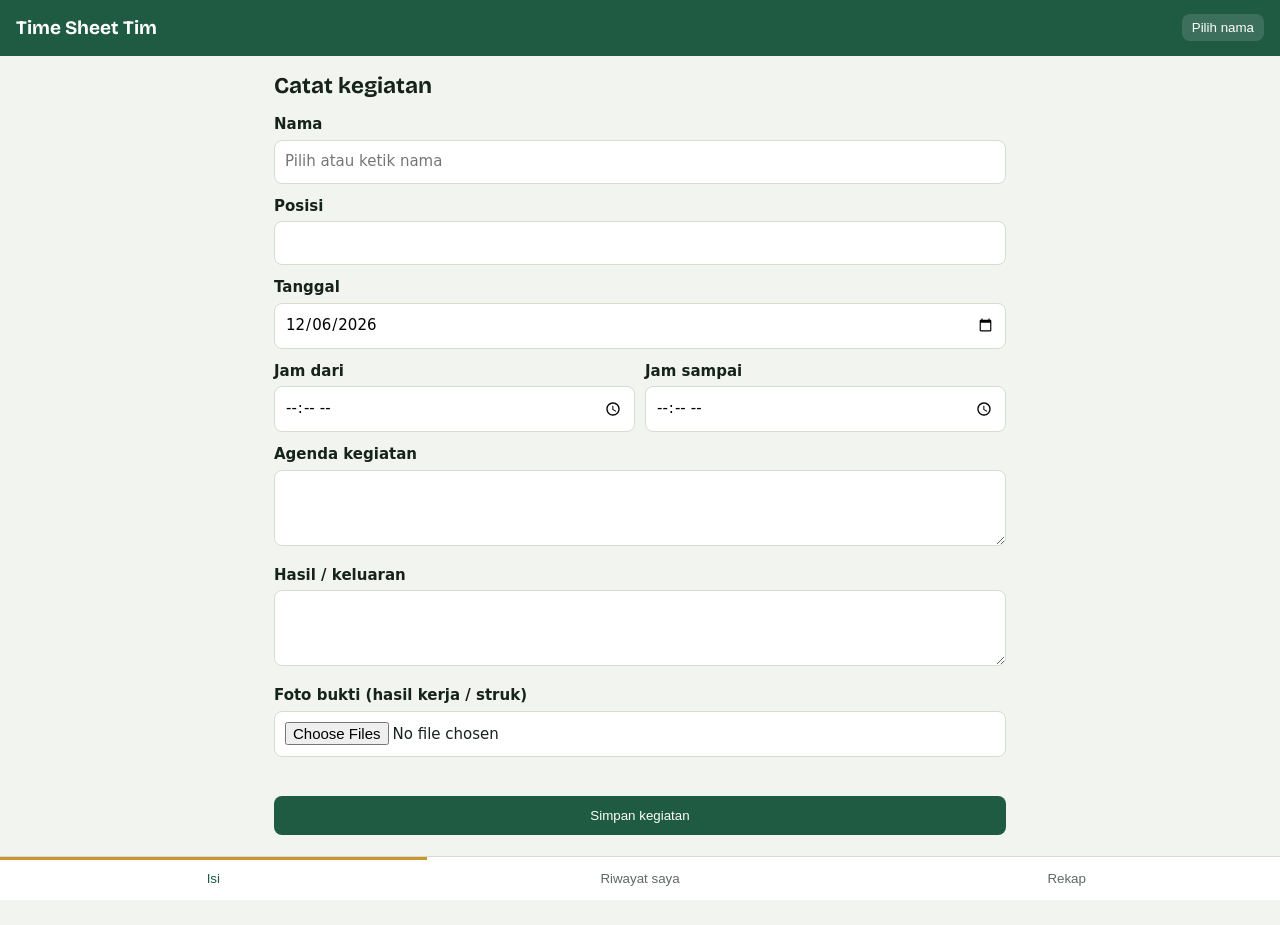
==== index.html @ 597bfecd "Add files via upload" ====
<!doctype html><html lang="id"><head><meta charset="utf-8"><meta name="viewport" content="width=device-width,initial-scale=1,viewport-fit=cover">
<title>Time Sheet Tim</title><meta name="theme-color" content="#1f5a43"><link rel="manifest" href="manifest.webmanifest"><link rel="icon" href="icons/icon-192.png">
<link href="https://fonts.googleapis.com/css2?family=Bricolage+Grotesque:wght@600;700&display=swap" rel="stylesheet">
<style>
:root{--bg:#f2f5ef;--ink:#16231c;--g:#1f5a43;--gold:#c9972e;--line:#d6ddd0;--mut:#5d6b62;--w:#fff}
*{box-sizing:border-box}body{margin:0;background:var(--bg);color:var(--ink);font:15px/1.45 system-ui,sans-serif;padding-bottom:76px}
h1,h2{font-family:'Bricolage Grotesque',system-ui,sans-serif;margin:0}
header{background:var(--g);color:#fff;padding:14px 16px;display:flex;justify-content:space-between;align-items:center;position:sticky;top:0;z-index:5}
header h1{font-size:19px}header button{background:#ffffff22;color:#fff;border:0;border-radius:8px;padding:6px 10px}
main{max-width:760px;margin:auto;padding:14px}section{display:none}section.on{display:block}
label{display:block;font-weight:600;margin:12px 0 4px}input,textarea,select{width:100%;font:inherit;padding:10px;border:1px solid var(--line);border-radius:8px;background:var(--w)}
textarea{min-height:76px}.row{display:flex;gap:10px}.row>*{flex:1}
button.p{background:var(--g);color:#fff;border:0;border-radius:8px;padding:12px;font:600 15px inherit;width:100%;margin-top:16px}button.p:disabled{opacity:.5}
button.s{background:none;border:1px solid var(--line);border-radius:8px;padding:5px 10px;font:inherit;cursor:pointer}
.card{background:var(--w);border-left:4px solid var(--gold);border-radius:8px;padding:11px 12px;margin:10px 0}
.card b{font-family:'Bricolage Grotesque',system-ui}.mut{color:var(--mut);font-size:13px}.err{color:#b3261e}
.th{display:flex;gap:6px;flex-wrap:wrap;margin-top:8px}.th img{width:64px;height:64px;object-fit:cover;border-radius:6px;border:1px solid var(--line)}
.x{position:relative}.x i{position:absolute;top:-6px;right:-6px;background:#b3261e;color:#fff;border-radius:50%;width:20px;height:20px;text-align:center;font-style:normal;line-height:20px}
.wk{display:flex;align-items:center;justify-content:space-between;gap:8px;margin-bottom:6px}.wk b{text-align:center}
.chips{display:flex;gap:8px;flex-wrap:wrap;margin:8px 0}.chips span{background:var(--w);border:1px solid var(--line);border-radius:20px;padding:4px 12px}
table{width:100%;border-collapse:collapse;background:var(--w);font-size:13px}td,th{border:1px solid var(--line);padding:6px;text-align:left;vertical-align:top}th{background:#e3ecd9}.sc{overflow-x:auto}
nav{position:fixed;bottom:0;left:0;right:0;background:var(--w);border-top:1px solid var(--line);display:flex;padding-bottom:env(safe-area-inset-bottom)}
nav button{flex:1;border:0;background:none;padding:14px 4px;font:600 14px inherit;color:var(--mut)}nav button.on{color:var(--g);box-shadow:inset 0 3px var(--gold)}
#toast{position:fixed;left:50%;bottom:90px;transform:translateX(-50%);background:var(--ink);color:#fff;padding:10px 16px;border-radius:8px;display:none;z-index:9}
#pr{display:none}
@media print{body>*:not(#pr){display:none!important}#pr{display:block;padding:0;font:12px Arial}#pr table{font-size:11px}#pr td,#pr th{border:1.5px solid #000;padding:5px;height:22px}#pr th{background:#e3ecd9}@page{size:A4;margin:14mm}}
</style></head><body>
<header><h1>Time Sheet Tim</h1><button id="who"></button></header>
<main>
<section id="isi" class="on"><h2 id="ft">Catat kegiatan</h2>
<label>Nama</label><input id="nama" list="kl" autocomplete="off" placeholder="Pilih atau ketik nama"><datalist id="kl"></datalist>
<label>Posisi</label><input id="posisi">
<label>Tanggal</label><input id="tgl" type="date">
<div class="row"><div><label>Jam dari</label><input id="dari" type="time"></div><div><label>Jam sampai</label><input id="sampai" type="time"></div></div>
<label>Agenda kegiatan</label><textarea id="agenda"></textarea>
<label>Hasil / keluaran</label><textarea id="hasil"></textarea>
<label>Foto bukti (hasil kerja / struk)</label><input id="foto" type="file" accept="image/*" multiple><div class="th" id="pv"></div>
<p class="err" id="er"></p><button class="p" id="simpan">Simpan kegiatan</button><button class="s" id="batal" style="display:none;margin-top:8px;width:100%">Batal ubah</button></section>
<section id="riw"><div class="wk"><button class="s" data-w="-1">‹</button><b id="rwk"></b><button class="s" data-w="1">›</button></div><div class="chips" id="rtot"></div><div id="rl"></div></section>
<section id="rek"><div class="wk"><button class="s" data-w="-1">‹</button><b id="kwk"></b><button class="s" data-w="1">›</button></div>
<select id="fn"><option value="">Semua karyawan</option></select><div class="chips" id="ktot"></div><div class="sc"><table id="kt"></table></div></section>
</main>
<nav><button data-v="isi" class="on">Isi</button><button data-v="riw">Riwayat saya</button><button data-v="rek">Rekap</button></nav>
<div id="toast"></div><div id="pr"></div>
<script src="config.js"></script>
<script>
const $=s=>document.querySelector(s),$$=s=>[...document.querySelectorAll(s)];
const esc=s=>String(s??'').replace(/[&<>"]/g,c=>({'&':'&amp;','<':'&lt;','>':'&gt;','"':'&quot;'}[c]));
async function call(a,p={},post){const r=await(post?fetch(API_URL,{method:'POST',headers:{'Content-Type':'text/plain'},body:JSON.stringify({action:a,payload:p})}):fetch(API_URL+'?'+new URLSearchParams({action:a,...p}))).then(r=>r.json());if(!r.ok)throw new Error(r.error);return r.data}
function toast(t){const e=$('#toast');e.textContent=t;e.style.display='block';setTimeout(()=>e.style.display='none',2500)}
const today=()=>new Date().toLocaleDateString('sv');
function isoWk(s){const d=new Date(s+'T00:00:00Z');d.setUTCDate(d.getUTCDate()-((d.getUTCDay()+6)%7)+3);const y=d.getUTCFullYear(),j=new Date(Date.UTC(y,0,4));return{y,w:1+Math.round(((d-j)/864e5-3+((j.getUTCDay()+6)%7))/7)}}
function mon(y,w){const j=new Date(Date.UTC(y,0,4));j.setUTCDate(j.getUTCDate()-(j.getUTCDay()||7)+1+(w-1)*7);return j}
const iso=d=>d.toISOString().slice(0,10),shortD=s=>new Date(s+'T00:00:00Z').toLocaleDateString('id-ID',{day:'numeric',month:'short',timeZone:'UTC'});
const wkLabel=W=>{const m=mon(W.y,W.w),e=new Date(m.getTime()+6*864e5);return `Minggu ${W.w}, ${W.y} · ${shortD(iso(m))} – ${shortD(iso(e))}`};
const shift=(W,n)=>isoWk(iso(new Date(mon(W.y,W.w).getTime()+n*7*864e5)));
let user=JSON.parse(localStorage.getItem('ts_user')||'null'),kar=[],edit=null,fotos=[],hapusF=[],RW=isoWk(today()),KW=RW,rows=[];
const thumbs=ids=>ids.map(i=>`<a href="https://drive.google.com/file/d/${i}/view" target="_blank"><img src="https://drive.google.com/thumbnail?id=${i}&sz=w200" loading="lazy"></a>`).join('');
const idsOf=r=>String(r.bukti_id||'').split(',').filter(Boolean);
function setUser(){$('#who').textContent=user?user.nama+' ▾':'Pilih nama'}
$('#who').onclick=()=>{$('#nama').focus();show('isi');toast('Ubah nama di kolom Nama lalu simpan')};
function show(v){$$('section').forEach(s=>s.classList.toggle('on',s.id===v));$$('nav button').forEach(b=>b.classList.toggle('on',b.dataset.v===v));if(v==='riw')loadRiw();if(v==='rek')loadRek()}
$$('nav button').forEach(b=>b.onclick=()=>show(b.dataset.v));
$('#nama').oninput=e=>{const k=kar.find(x=>x.nama===e.target.value);if(k)$('#posisi').value=k.posisi||''};
const shrink=f=>new Promise(r=>{const i=new Image();i.onload=()=>{const k=Math.min(1,1280/Math.max(i.width,i.height)),c=document.createElement('canvas');c.width=i.width*k;c.height=i.height*k;c.getContext('2d').drawImage(i,0,0,c.width,c.height);const u=c.toDataURL('image/jpeg',.72);URL.revokeObjectURL(i.src);r({mime:'image/jpeg',data:u.split(',')[1],src:u})};i.src=URL.createObjectURL(f)});
$('#foto').onchange=async e=>{for(const f of e.target.files)fotos.push(await shrink(f));e.target.value='';pv()};
function pv(old=[]){$('#pv').innerHTML=old.map(i=>`<div class="x"><img src="https://drive.google.com/thumbnail?id=${i}&sz=w200"><i data-o="${i}">×</i></div>`).join('')+fotos.map((f,n)=>`<div class="x"><img src="${f.src}"><i data-n="${n}">×</i></div>`).join('');
 $$('#pv i').forEach(x=>x.onclick=()=>{if(x.dataset.o){hapusF.push(x.dataset.o);edit.sisa=edit.sisa.filter(z=>z!==x.dataset.o)}else fotos.splice(+x.dataset.n,1);pv(edit?edit.sisa:[])})}
function reset(){edit=null;fotos=[];hapusF=[];['dari','sampai','agenda','hasil'].forEach(i=>$('#'+i).value='');$('#tgl').value=today();if(user){$('#nama').value=user.nama;$('#posisi').value=user.posisi||''}$('#ft').textContent='Catat kegiatan';$('#simpan').textContent='Simpan kegiatan';$('#batal').style.display='none';$('#er').textContent='';pv()}
$('#batal').onclick=reset;
$('#simpan').onclick=async()=>{const b=$('#simpan'),p={nama:$('#nama').value.trim(),posisi:$('#posisi').value.trim(),tanggal:$('#tgl').value,jam_dari:$('#dari').value,jam_sampai:$('#sampai').value,agenda:$('#agenda').value.trim(),hasil:$('#hasil').value.trim(),photos:fotos.map(f=>({mime:f.mime,data:f.data}))};
 if(!p.nama||!p.tanggal||!p.jam_dari||!p.jam_sampai||!p.agenda){$('#er').textContent='Nama, tanggal, jam, dan agenda wajib diisi.';return}
 b.disabled=true;b.textContent=fotos.length?'Mengunggah foto…':'Menyimpan…';$('#er').textContent='';
 try{if(edit){p.id=edit.id;p.remove_ids=hapusF;await call('ts.update',p,1)}else await call('ts.add',p,1);
  user={nama:p.nama,posisi:p.posisi};localStorage.setItem('ts_user',JSON.stringify(user));setUser();toast(edit?'Perubahan disimpan':'Kegiatan disimpan');reset();show('riw')}
 catch(e){$('#er').textContent='Gagal menyimpan: '+e.message+'. Data di form masih ada, coba lagi.';b.textContent='Simpan kegiatan'}
 b.disabled=false};
async function loadRiw(){$('#rwk').textContent=wkLabel(RW);if(!user){$('#rl').innerHTML='<p class="mut">Isi kegiatan pertama dulu agar nama Anda tersimpan.</p>';$('#rtot').innerHTML='';return}
 $('#rl').innerHTML='<p class="mut">Memuat…</p>';
 try{rows=await call('ts.list',{nama:user.nama,tahun:RW.y,minggu_ke:RW.w});rows.sort((a,b)=>(a.tanggal+a.jam_dari).localeCompare(b.tanggal+b.jam_dari));
  const t=rows.reduce((s,r)=>s+(+r.durasi_jam||0),0);$('#rtot').innerHTML=`<span>Total ${t.toFixed(1)} jam</span><span>${rows.length} kegiatan</span>`;
  $('#rl').innerHTML=rows.length?rows.map(r=>`<div class="card"><b>${esc(r.hari)}, ${shortD(r.tanggal)}</b> <span class="mut">${esc(r.jam_dari)}–${esc(r.jam_sampai)} (${r.durasi_jam} jam)</span><div>${esc(r.agenda)}</div><div class="mut">${esc(r.hasil)}</div><div class="th">${thumbs(idsOf(r))}</div><div style="margin-top:8px;display:flex;gap:8px"><button class="s" data-e="${r.id}">Ubah</button><button class="s" data-d="${r.id}">Hapus</button></div></div>`).join(''):'<p class="mut">Belum ada kegiatan minggu ini. Buka tab Isi untuk mencatat.</p>';
  $$('[data-e]').forEach(b=>b.onclick=()=>{const r=rows.find(x=>x.id===b.dataset.e);edit={id:r.id,sisa:idsOf(r)};fotos=[];hapusF=[];$('#nama').value=r.nama;$('#posisi').value=r.posisi;$('#tgl').value=r.tanggal;$('#dari').value=r.jam_dari;$('#sampai').value=r.jam_sampai;$('#agenda').value=r.agenda;$('#hasil').value=r.hasil;$('#ft').textContent='Ubah kegiatan';$('#simpan').textContent='Simpan perubahan';$('#batal').style.display='block';pv(edit.sisa);show('isi')});
  $$('[data-d]').forEach(b=>b.onclick=async()=>{if(confirm('Hapus kegiatan ini?')){try{await call('ts.delete',{id:b.dataset.d},1);toast('Dihapus');loadRiw()}catch(e){toast(e.message)}}})
 }catch(e){$('#rl').innerHTML='<p class="err">Gagal memuat: '+esc(e.message)+'</p>'}}
async function loadRek(){$('#kwk').textContent=wkLabel(KW);$('#kt').innerHTML='<tr><td>Memuat…</td></tr>';
 try{rows=await call('ts.list',{tahun:KW.y,minggu_ke:KW.w});rows.sort((a,b)=>(a.nama+a.tanggal+a.jam_dari).localeCompare(b.nama+b.tanggal+b.jam_dari));
  const names=[...new Set(rows.map(r=>r.nama))],cur=$('#fn').value;$('#fn').innerHTML='<option value="">Semua karyawan</option>'+names.map(n=>`<option ${n===cur?'selected':''}>${esc(n)}</option>`).join('');
  const v=rows.filter(r=>!$('#fn').value||r.nama===$('#fn').value);
  $('#ktot').innerHTML=(names.filter(n=>!$('#fn').value||n===$('#fn').value)).map(n=>`<span>${esc(n)}: ${rows.filter(r=>r.nama===n).reduce((s,r)=>s+(+r.durasi_jam||0),0).toFixed(1)} jam <button class="s" data-p="${esc(n)}">Cetak</button></span>`).join('')||'<span>Belum ada data</span>';
  $('#kt').innerHTML='<tr><th>Nama</th><th>Hari/Tgl</th><th>Jam</th><th>Agenda</th><th>Hasil</th><th>Bukti</th></tr>'+v.map(r=>`<tr><td>${esc(r.nama)}</td><td>${esc(r.hari)} ${shortD(r.tanggal)}</td><td>${esc(r.jam_dari)}–${esc(r.jam_sampai)}</td><td>${esc(r.agenda)}</td><td>${esc(r.hasil)}</td><td><div class="th">${thumbs(idsOf(r))}</div></td></tr>`).join('');
  $$('[data-p]').forEach(b=>b.onclick=()=>cetak(b.dataset.p))
 }catch(e){$('#kt').innerHTML='<tr><td class="err">Gagal memuat: '+esc(e.message)+'</td></tr>'}}
$('#fn').onchange=loadRek;
function cetak(n){const v=rows.filter(r=>r.nama===n),m=mon(KW.y,KW.w);let t='';for(let i=0;i<Math.max(22,v.length);i++){const r=v[i]||{};t+=`<tr><td>${r.id?i+1:''}</td><td>${esc(r.hari)}</td><td>${r.tanggal?shortD(r.tanggal):''}</td><td>${esc(r.jam_dari)}</td><td>${esc(r.jam_sampai)}</td><td>${esc(r.agenda)}</td><td>${esc(r.hasil)}</td></tr>`}
 $('#pr').innerHTML=`<h2 style="text-align:center;font-size:18px">Time Sheet Mingguan Tim</h2><p style="display:flex;justify-content:space-between"><span>Nama: <b>${esc(n)}</b><br>Posisi: ${esc(v[0]?.posisi)}</span><span>Minggu Ke: <b>${KW.w}</b><br>Tahun: ${KW.y}</span></p>
 <table><tr><th rowspan="2">No</th><th rowspan="2">Hari</th><th rowspan="2">Tanggal</th><th colspan="2">Jam Kerja</th><th rowspan="2">Agenda Kegiatan/Kerja</th><th rowspan="2">Hasil/Keluaran (Kerja/Kegiatan)</th></tr><tr><th>Dari</th><th>Sampai</th></tr>${t}</table>
 <p style="margin-top:16px">Bandung, ${new Date().toLocaleDateString('id-ID',{day:'numeric',month:'long',year:'numeric'})}</p><div style="display:flex;justify-content:space-between;margin-top:60px"><span>__________________<br>Supervisor</span><span>__________________<br>Founder</span></div>`;window.print()}
$$('.wk button').forEach(b=>b.onclick=()=>{const n=+b.dataset.w;if(b.closest('#riw')){RW=shift(RW,n);loadRiw()}else{KW=shift(KW,n);loadRek()}});
(async()=>{setUser();reset();try{kar=await call('ts.karyawan');$('#kl').innerHTML=kar.map(k=>`<option value="${esc(k.nama)}">`).join('')}catch(e){}})();
if('serviceWorker'in navigator)navigator.serviceWorker.register('sw.js');
</script></body></html>
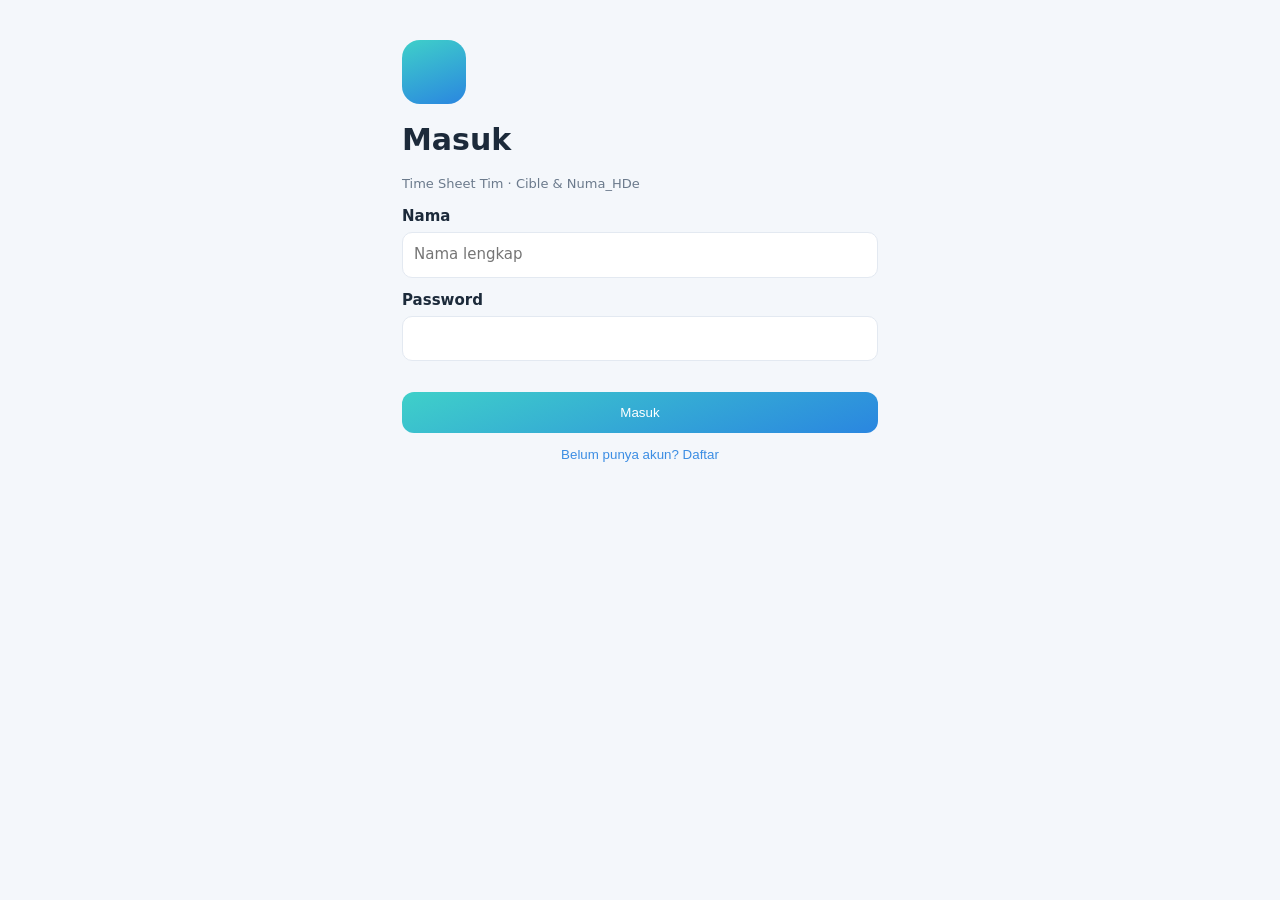
==== commit f12a314c: "v2" ====
--- a/index.html
+++ b/index.html
@@ -1,102 +1,16 @@
-<!doctype html><html lang="id"><head><meta charset="utf-8"><meta name="viewport" content="width=device-width,initial-scale=1,viewport-fit=cover">
-<title>Time Sheet Tim</title><meta name="theme-color" content="#1f5a43"><link rel="manifest" href="manifest.webmanifest"><link rel="icon" href="icons/icon-192.png">
-<link href="https://fonts.googleapis.com/css2?family=Bricolage+Grotesque:wght@600;700&display=swap" rel="stylesheet">
-<style>
-:root{--bg:#f2f5ef;--ink:#16231c;--g:#1f5a43;--gold:#c9972e;--line:#d6ddd0;--mut:#5d6b62;--w:#fff}
-*{box-sizing:border-box}body{margin:0;background:var(--bg);color:var(--ink);font:15px/1.45 system-ui,sans-serif;padding-bottom:76px}
-h1,h2{font-family:'Bricolage Grotesque',system-ui,sans-serif;margin:0}
-header{background:var(--g);color:#fff;padding:14px 16px;display:flex;justify-content:space-between;align-items:center;position:sticky;top:0;z-index:5}
-header h1{font-size:19px}header button{background:#ffffff22;color:#fff;border:0;border-radius:8px;padding:6px 10px}
-main{max-width:760px;margin:auto;padding:14px}section{display:none}section.on{display:block}
-label{display:block;font-weight:600;margin:12px 0 4px}input,textarea,select{width:100%;font:inherit;padding:10px;border:1px solid var(--line);border-radius:8px;background:var(--w)}
-textarea{min-height:76px}.row{display:flex;gap:10px}.row>*{flex:1}
-button.p{background:var(--g);color:#fff;border:0;border-radius:8px;padding:12px;font:600 15px inherit;width:100%;margin-top:16px}button.p:disabled{opacity:.5}
-button.s{background:none;border:1px solid var(--line);border-radius:8px;padding:5px 10px;font:inherit;cursor:pointer}
-.card{background:var(--w);border-left:4px solid var(--gold);border-radius:8px;padding:11px 12px;margin:10px 0}
-.card b{font-family:'Bricolage Grotesque',system-ui}.mut{color:var(--mut);font-size:13px}.err{color:#b3261e}
-.th{display:flex;gap:6px;flex-wrap:wrap;margin-top:8px}.th img{width:64px;height:64px;object-fit:cover;border-radius:6px;border:1px solid var(--line)}
-.x{position:relative}.x i{position:absolute;top:-6px;right:-6px;background:#b3261e;color:#fff;border-radius:50%;width:20px;height:20px;text-align:center;font-style:normal;line-height:20px}
-.wk{display:flex;align-items:center;justify-content:space-between;gap:8px;margin-bottom:6px}.wk b{text-align:center}
-.chips{display:flex;gap:8px;flex-wrap:wrap;margin:8px 0}.chips span{background:var(--w);border:1px solid var(--line);border-radius:20px;padding:4px 12px}
-table{width:100%;border-collapse:collapse;background:var(--w);font-size:13px}td,th{border:1px solid var(--line);padding:6px;text-align:left;vertical-align:top}th{background:#e3ecd9}.sc{overflow-x:auto}
-nav{position:fixed;bottom:0;left:0;right:0;background:var(--w);border-top:1px solid var(--line);display:flex;padding-bottom:env(safe-area-inset-bottom)}
-nav button{flex:1;border:0;background:none;padding:14px 4px;font:600 14px inherit;color:var(--mut)}nav button.on{color:var(--g);box-shadow:inset 0 3px var(--gold)}
-#toast{position:fixed;left:50%;bottom:90px;transform:translateX(-50%);background:var(--ink);color:#fff;padding:10px 16px;border-radius:8px;display:none;z-index:9}
-#pr{display:none}
-@media print{body>*:not(#pr){display:none!important}#pr{display:block;padding:0;font:12px Arial}#pr table{font-size:11px}#pr td,#pr th{border:1.5px solid #000;padding:5px;height:22px}#pr th{background:#e3ecd9}@page{size:A4;margin:14mm}}
-</style></head><body>
-<header><h1>Time Sheet Tim</h1><button id="who"></button></header>
-<main>
-<section id="isi" class="on"><h2 id="ft">Catat kegiatan</h2>
-<label>Nama</label><input id="nama" list="kl" autocomplete="off" placeholder="Pilih atau ketik nama"><datalist id="kl"></datalist>
-<label>Posisi</label><input id="posisi">
-<label>Tanggal</label><input id="tgl" type="date">
-<div class="row"><div><label>Jam dari</label><input id="dari" type="time"></div><div><label>Jam sampai</label><input id="sampai" type="time"></div></div>
-<label>Agenda kegiatan</label><textarea id="agenda"></textarea>
-<label>Hasil / keluaran</label><textarea id="hasil"></textarea>
-<label>Foto bukti (hasil kerja / struk)</label><input id="foto" type="file" accept="image/*" multiple><div class="th" id="pv"></div>
-<p class="err" id="er"></p><button class="p" id="simpan">Simpan kegiatan</button><button class="s" id="batal" style="display:none;margin-top:8px;width:100%">Batal ubah</button></section>
-<section id="riw"><div class="wk"><button class="s" data-w="-1">‹</button><b id="rwk"></b><button class="s" data-w="1">›</button></div><div class="chips" id="rtot"></div><div id="rl"></div></section>
-<section id="rek"><div class="wk"><button class="s" data-w="-1">‹</button><b id="kwk"></b><button class="s" data-w="1">›</button></div>
-<select id="fn"><option value="">Semua karyawan</option></select><div class="chips" id="ktot"></div><div class="sc"><table id="kt"></table></div></section>
-</main>
-<nav><button data-v="isi" class="on">Isi</button><button data-v="riw">Riwayat saya</button><button data-v="rek">Rekap</button></nav>
-<div id="toast"></div><div id="pr"></div>
-<script src="config.js"></script>
-<script>
-const $=s=>document.querySelector(s),$$=s=>[...document.querySelectorAll(s)];
-const esc=s=>String(s??'').replace(/[&<>"]/g,c=>({'&':'&amp;','<':'&lt;','>':'&gt;','"':'&quot;'}[c]));
-async function call(a,p={},post){const r=await(post?fetch(API_URL,{method:'POST',headers:{'Content-Type':'text/plain'},body:JSON.stringify({action:a,payload:p})}):fetch(API_URL+'?'+new URLSearchParams({action:a,...p}))).then(r=>r.json());if(!r.ok)throw new Error(r.error);return r.data}
-function toast(t){const e=$('#toast');e.textContent=t;e.style.display='block';setTimeout(()=>e.style.display='none',2500)}
-const today=()=>new Date().toLocaleDateString('sv');
-function isoWk(s){const d=new Date(s+'T00:00:00Z');d.setUTCDate(d.getUTCDate()-((d.getUTCDay()+6)%7)+3);const y=d.getUTCFullYear(),j=new Date(Date.UTC(y,0,4));return{y,w:1+Math.round(((d-j)/864e5-3+((j.getUTCDay()+6)%7))/7)}}
-function mon(y,w){const j=new Date(Date.UTC(y,0,4));j.setUTCDate(j.getUTCDate()-(j.getUTCDay()||7)+1+(w-1)*7);return j}
-const iso=d=>d.toISOString().slice(0,10),shortD=s=>new Date(s+'T00:00:00Z').toLocaleDateString('id-ID',{day:'numeric',month:'short',timeZone:'UTC'});
-const wkLabel=W=>{const m=mon(W.y,W.w),e=new Date(m.getTime()+6*864e5);return `Minggu ${W.w}, ${W.y} · ${shortD(iso(m))} – ${shortD(iso(e))}`};
-const shift=(W,n)=>isoWk(iso(new Date(mon(W.y,W.w).getTime()+n*7*864e5)));
-let user=JSON.parse(localStorage.getItem('ts_user')||'null'),kar=[],edit=null,fotos=[],hapusF=[],RW=isoWk(today()),KW=RW,rows=[];
-const thumbs=ids=>ids.map(i=>`<a href="https://drive.google.com/file/d/${i}/view" target="_blank"><img src="https://drive.google.com/thumbnail?id=${i}&sz=w200" loading="lazy"></a>`).join('');
-const idsOf=r=>String(r.bukti_id||'').split(',').filter(Boolean);
-function setUser(){$('#who').textContent=user?user.nama+' ▾':'Pilih nama'}
-$('#who').onclick=()=>{$('#nama').focus();show('isi');toast('Ubah nama di kolom Nama lalu simpan')};
-function show(v){$$('section').forEach(s=>s.classList.toggle('on',s.id===v));$$('nav button').forEach(b=>b.classList.toggle('on',b.dataset.v===v));if(v==='riw')loadRiw();if(v==='rek')loadRek()}
-$$('nav button').forEach(b=>b.onclick=()=>show(b.dataset.v));
-$('#nama').oninput=e=>{const k=kar.find(x=>x.nama===e.target.value);if(k)$('#posisi').value=k.posisi||''};
-const shrink=f=>new Promise(r=>{const i=new Image();i.onload=()=>{const k=Math.min(1,1280/Math.max(i.width,i.height)),c=document.createElement('canvas');c.width=i.width*k;c.height=i.height*k;c.getContext('2d').drawImage(i,0,0,c.width,c.height);const u=c.toDataURL('image/jpeg',.72);URL.revokeObjectURL(i.src);r({mime:'image/jpeg',data:u.split(',')[1],src:u})};i.src=URL.createObjectURL(f)});
-$('#foto').onchange=async e=>{for(const f of e.target.files)fotos.push(await shrink(f));e.target.value='';pv()};
-function pv(old=[]){$('#pv').innerHTML=old.map(i=>`<div class="x"><img src="https://drive.google.com/thumbnail?id=${i}&sz=w200"><i data-o="${i}">×</i></div>`).join('')+fotos.map((f,n)=>`<div class="x"><img src="${f.src}"><i data-n="${n}">×</i></div>`).join('');
- $$('#pv i').forEach(x=>x.onclick=()=>{if(x.dataset.o){hapusF.push(x.dataset.o);edit.sisa=edit.sisa.filter(z=>z!==x.dataset.o)}else fotos.splice(+x.dataset.n,1);pv(edit?edit.sisa:[])})}
-function reset(){edit=null;fotos=[];hapusF=[];['dari','sampai','agenda','hasil'].forEach(i=>$('#'+i).value='');$('#tgl').value=today();if(user){$('#nama').value=user.nama;$('#posisi').value=user.posisi||''}$('#ft').textContent='Catat kegiatan';$('#simpan').textContent='Simpan kegiatan';$('#batal').style.display='none';$('#er').textContent='';pv()}
-$('#batal').onclick=reset;
-$('#simpan').onclick=async()=>{const b=$('#simpan'),p={nama:$('#nama').value.trim(),posisi:$('#posisi').value.trim(),tanggal:$('#tgl').value,jam_dari:$('#dari').value,jam_sampai:$('#sampai').value,agenda:$('#agenda').value.trim(),hasil:$('#hasil').value.trim(),photos:fotos.map(f=>({mime:f.mime,data:f.data}))};
- if(!p.nama||!p.tanggal||!p.jam_dari||!p.jam_sampai||!p.agenda){$('#er').textContent='Nama, tanggal, jam, dan agenda wajib diisi.';return}
- b.disabled=true;b.textContent=fotos.length?'Mengunggah foto…':'Menyimpan…';$('#er').textContent='';
- try{if(edit){p.id=edit.id;p.remove_ids=hapusF;await call('ts.update',p,1)}else await call('ts.add',p,1);
-  user={nama:p.nama,posisi:p.posisi};localStorage.setItem('ts_user',JSON.stringify(user));setUser();toast(edit?'Perubahan disimpan':'Kegiatan disimpan');reset();show('riw')}
- catch(e){$('#er').textContent='Gagal menyimpan: '+e.message+'. Data di form masih ada, coba lagi.';b.textContent='Simpan kegiatan'}
- b.disabled=false};
-async function loadRiw(){$('#rwk').textContent=wkLabel(RW);if(!user){$('#rl').innerHTML='<p class="mut">Isi kegiatan pertama dulu agar nama Anda tersimpan.</p>';$('#rtot').innerHTML='';return}
- $('#rl').innerHTML='<p class="mut">Memuat…</p>';
- try{rows=await call('ts.list',{nama:user.nama,tahun:RW.y,minggu_ke:RW.w});rows.sort((a,b)=>(a.tanggal+a.jam_dari).localeCompare(b.tanggal+b.jam_dari));
-  const t=rows.reduce((s,r)=>s+(+r.durasi_jam||0),0);$('#rtot').innerHTML=`<span>Total ${t.toFixed(1)} jam</span><span>${rows.length} kegiatan</span>`;
-  $('#rl').innerHTML=rows.length?rows.map(r=>`<div class="card"><b>${esc(r.hari)}, ${shortD(r.tanggal)}</b> <span class="mut">${esc(r.jam_dari)}–${esc(r.jam_sampai)} (${r.durasi_jam} jam)</span><div>${esc(r.agenda)}</div><div class="mut">${esc(r.hasil)}</div><div class="th">${thumbs(idsOf(r))}</div><div style="margin-top:8px;display:flex;gap:8px"><button class="s" data-e="${r.id}">Ubah</button><button class="s" data-d="${r.id}">Hapus</button></div></div>`).join(''):'<p class="mut">Belum ada kegiatan minggu ini. Buka tab Isi untuk mencatat.</p>';
-  $$('[data-e]').forEach(b=>b.onclick=()=>{const r=rows.find(x=>x.id===b.dataset.e);edit={id:r.id,sisa:idsOf(r)};fotos=[];hapusF=[];$('#nama').value=r.nama;$('#posisi').value=r.posisi;$('#tgl').value=r.tanggal;$('#dari').value=r.jam_dari;$('#sampai').value=r.jam_sampai;$('#agenda').value=r.agenda;$('#hasil').value=r.hasil;$('#ft').textContent='Ubah kegiatan';$('#simpan').textContent='Simpan perubahan';$('#batal').style.display='block';pv(edit.sisa);show('isi')});
-  $$('[data-d]').forEach(b=>b.onclick=async()=>{if(confirm('Hapus kegiatan ini?')){try{await call('ts.delete',{id:b.dataset.d},1);toast('Dihapus');loadRiw()}catch(e){toast(e.message)}}})
- }catch(e){$('#rl').innerHTML='<p class="err">Gagal memuat: '+esc(e.message)+'</p>'}}
-async function loadRek(){$('#kwk').textContent=wkLabel(KW);$('#kt').innerHTML='<tr><td>Memuat…</td></tr>';
- try{rows=await call('ts.list',{tahun:KW.y,minggu_ke:KW.w});rows.sort((a,b)=>(a.nama+a.tanggal+a.jam_dari).localeCompare(b.nama+b.tanggal+b.jam_dari));
-  const names=[...new Set(rows.map(r=>r.nama))],cur=$('#fn').value;$('#fn').innerHTML='<option value="">Semua karyawan</option>'+names.map(n=>`<option ${n===cur?'selected':''}>${esc(n)}</option>`).join('');
-  const v=rows.filter(r=>!$('#fn').value||r.nama===$('#fn').value);
-  $('#ktot').innerHTML=(names.filter(n=>!$('#fn').value||n===$('#fn').value)).map(n=>`<span>${esc(n)}: ${rows.filter(r=>r.nama===n).reduce((s,r)=>s+(+r.durasi_jam||0),0).toFixed(1)} jam <button class="s" data-p="${esc(n)}">Cetak</button></span>`).join('')||'<span>Belum ada data</span>';
-  $('#kt').innerHTML='<tr><th>Nama</th><th>Hari/Tgl</th><th>Jam</th><th>Agenda</th><th>Hasil</th><th>Bukti</th></tr>'+v.map(r=>`<tr><td>${esc(r.nama)}</td><td>${esc(r.hari)} ${shortD(r.tanggal)}</td><td>${esc(r.jam_dari)}–${esc(r.jam_sampai)}</td><td>${esc(r.agenda)}</td><td>${esc(r.hasil)}</td><td><div class="th">${thumbs(idsOf(r))}</div></td></tr>`).join('');
-  $$('[data-p]').forEach(b=>b.onclick=()=>cetak(b.dataset.p))
- }catch(e){$('#kt').innerHTML='<tr><td class="err">Gagal memuat: '+esc(e.message)+'</td></tr>'}}
-$('#fn').onchange=loadRek;
-function cetak(n){const v=rows.filter(r=>r.nama===n),m=mon(KW.y,KW.w);let t='';for(let i=0;i<Math.max(22,v.length);i++){const r=v[i]||{};t+=`<tr><td>${r.id?i+1:''}</td><td>${esc(r.hari)}</td><td>${r.tanggal?shortD(r.tanggal):''}</td><td>${esc(r.jam_dari)}</td><td>${esc(r.jam_sampai)}</td><td>${esc(r.agenda)}</td><td>${esc(r.hasil)}</td></tr>`}
- $('#pr').innerHTML=`<h2 style="text-align:center;font-size:18px">Time Sheet Mingguan Tim</h2><p style="display:flex;justify-content:space-between"><span>Nama: <b>${esc(n)}</b><br>Posisi: ${esc(v[0]?.posisi)}</span><span>Minggu Ke: <b>${KW.w}</b><br>Tahun: ${KW.y}</span></p>
- <table><tr><th rowspan="2">No</th><th rowspan="2">Hari</th><th rowspan="2">Tanggal</th><th colspan="2">Jam Kerja</th><th rowspan="2">Agenda Kegiatan/Kerja</th><th rowspan="2">Hasil/Keluaran (Kerja/Kegiatan)</th></tr><tr><th>Dari</th><th>Sampai</th></tr>${t}</table>
- <p style="margin-top:16px">Bandung, ${new Date().toLocaleDateString('id-ID',{day:'numeric',month:'long',year:'numeric'})}</p><div style="display:flex;justify-content:space-between;margin-top:60px"><span>__________________<br>Supervisor</span><span>__________________<br>Founder</span></div>`;window.print()}
-$$('.wk button').forEach(b=>b.onclick=()=>{const n=+b.dataset.w;if(b.closest('#riw')){RW=shift(RW,n);loadRiw()}else{KW=shift(KW,n);loadRek()}});
-(async()=>{setUser();reset();try{kar=await call('ts.karyawan');$('#kl').innerHTML=kar.map(k=>`<option value="${esc(k.nama)}">`).join('')}catch(e){}})();
-if('serviceWorker'in navigator)navigator.serviceWorker.register('sw.js');
+<!doctype html><html lang="id"><head><meta charset="utf-8"><meta name="viewport" content="width=device-width,initial-scale=1"><title>Masuk · Time Clock</title><meta name="theme-color" content="#3b8de3"><link rel="manifest" href="manifest.webmanifest"><link rel="icon" href="icons/icon-192.png"><link rel="stylesheet" href="style.css"></head>
+<body><div class="login"><div class="lg"></div><h1 id="jd">Masuk</h1><p class="mut" id="sub">Time Sheet Tim · Cible & Numa_HDe</p>
+<label>Nama</label><input id="nama" autocomplete="username" placeholder="Nama lengkap"><div id="dx" style="display:none"><label>Posisi</label><input id="posisi" placeholder="Contoh: Produksi"></div>
+<label>Password</label><input id="pw" type="password" autocomplete="current-password"><div id="dy" style="display:none"><label>Ulangi password</label><input id="pw2" type="password"></div>
+<p class="err" id="er"></p><button class="p" id="go">Masuk</button><button class="lk" id="sw">Belum punya akun? Daftar</button></div><div id="toast"></div>
+<script src="config.js"></script><script src="common.js"></script><script>
+const u0=S.get();if(u0)location.replace(u0.role==='admin'?'admin.html':'karyawan.html');
+let reg=false;
+$('#sw').onclick=()=>{reg=!reg;$('#jd').textContent=reg?'Daftar':'Masuk';$('#go').textContent=reg?'Daftar':'Masuk';$('#dx').style.display=$('#dy').style.display=reg?'block':'none';$('#sw').textContent=reg?'Sudah punya akun? Masuk':'Belum punya akun? Daftar';$('#sub').textContent=reg?'Pemilik: daftar dengan nama "admin".':'Time Sheet Tim · Cible & Numa_HDe';$('#er').textContent=''};
+$('#go').onclick=async()=>{const p={nama:$('#nama').value.trim(),password:$('#pw').value,posisi:$('#posisi').value.trim()};const e=$('#er');e.textContent='';
+ if(!p.nama||!p.password){e.textContent='Nama dan password wajib diisi.';return}
+ if(reg&&p.password!==$('#pw2').value){e.textContent='Password tidak sama.';return}
+ const b=$('#go');b.disabled=true;
+ try{const u=await call(reg?'ts.register':'ts.login',p);S.set(u);location.replace(u.role==='admin'?'admin.html':'karyawan.html')}catch(x){e.textContent=x.message;b.disabled=false}};
+document.addEventListener('keydown',e=>{if(e.key==='Enter')$('#go').click()});
 </script></body></html>
--- a/style.css
+++ b/style.css
@@ -0,0 +1,29 @@
+:root{--b:#3b8de3;--t:#3fd0c9;--ink:#1c2a3a;--mut:#6b7a8c;--line:#e3e9f1;--bg:#f4f7fb}
+*{box-sizing:border-box}body{margin:0 auto;background:var(--bg);color:var(--ink);font:15px/1.45 system-ui,-apple-system,sans-serif;max-width:520px;min-height:100vh}body.wide{max-width:920px}
+.hd{background:var(--b);color:#fff;display:flex;justify-content:space-between;align-items:center;padding:14px 16px;position:sticky;top:0;z-index:5}.hd b{font-size:17px}
+.hd button{background:#ffffff26;color:#fff;border:0;border-radius:8px;padding:6px 10px;font:inherit}
+.strip{background:#fff;margin:-22px 14px 0;position:relative;border-radius:12px;padding:11px 14px;display:flex;justify-content:space-between;box-shadow:0 4px 14px #1c2a3a1f}.strip b{font-size:17px}
+.hero{height:210px;background:repeating-linear-gradient(35deg,#e6eef5 0 2px,transparent 2px 38px),repeating-linear-gradient(-55deg,#dbe7f1 0 2px,transparent 2px 52px),#e9f1f7;display:flex;align-items:center;justify-content:center;margin-top:-20px;padding-top:30px}
+.geo{width:150px;height:150px;border-radius:50%;background:#3fd0c933;border:2px solid #3fd0c966;display:flex;align-items:center;justify-content:center}
+.av{width:46px;height:46px;border-radius:50%;background:var(--b);color:#fff;font:700 20px/46px system-ui;text-align:center;border:3px solid #fff;box-shadow:0 2px 8px #0003}
+.sheet{background:#fff;border-radius:34px 34px 0 0;margin-top:-34px;padding:0 18px 24px;text-align:center;position:relative;min-height:340px}
+.go{width:164px;height:164px;border-radius:50%;border:0;margin-top:-66px;color:#fff;background:linear-gradient(160deg,var(--t),#2a86e0);box-shadow:0 10px 26px #2a86e066;display:flex;flex-direction:column;align-items:center;justify-content:center;gap:6px;font:600 17px inherit;cursor:pointer}
+.go.on{background:linear-gradient(160deg,#ff8a6b,#e0405a);box-shadow:0 10px 26px #e0405a55}.go small{font:600 15px ui-monospace,monospace;display:none}.go svg{width:40px;height:40px}
+.pill{display:inline-block;margin:18px 0;padding:8px 22px;border:1px solid var(--line);border-radius:22px;color:var(--mut);box-shadow:0 2px 8px #0000000d}
+.tiles{display:grid;grid-template-columns:1fr 1fr;gap:14px}.tile{background:#fff;border:0;border-radius:14px;padding:18px 8px;box-shadow:0 3px 16px #1c2a3a1a;font:600 14px inherit;color:var(--ink);cursor:pointer}
+.tile i{display:flex;width:46px;height:46px;border-radius:12px;margin:0 auto 10px;align-items:center;justify-content:center}.tile svg{width:24px;height:24px}
+.ia{background:linear-gradient(135deg,#d6459c,#8a3fd6)}.ib{background:linear-gradient(135deg,#4f7cf0,#5a3fd6)}
+.pg{position:fixed;top:0;bottom:0;left:0;right:0;margin:auto;max-width:520px;background:var(--bg);overflow:auto;transform:translateY(100%);transition:.25s;z-index:20;visibility:hidden}.pg.on{transform:none;visibility:visible}
+.pc{padding:14px}label{display:block;font-weight:600;margin:12px 0 4px}input,textarea,select{width:100%;font:inherit;padding:11px;border:1px solid var(--line);border-radius:10px;background:#fff}textarea{min-height:76px}
+.row{display:flex;gap:10px}.row>*{flex:1}.p{background:linear-gradient(160deg,var(--t),#2a86e0);color:#fff;border:0;border-radius:12px;padding:13px;font:600 15px inherit;width:100%;margin-top:16px}.p:disabled{opacity:.5}
+.s{background:#fff;border:1px solid var(--line);border-radius:8px;padding:5px 10px;font:inherit;cursor:pointer}.err{color:#c0302b}.mut{color:var(--mut);font-size:13px}
+.card{background:#fff;border-left:4px solid var(--t);border-radius:10px;padding:11px 12px;margin:10px 0;box-shadow:0 2px 8px #1c2a3a12}
+.th{display:flex;gap:6px;flex-wrap:wrap;margin-top:8px}.th img{width:64px;height:64px;object-fit:cover;border-radius:8px;border:1px solid var(--line)}
+.x{position:relative}.x i{position:absolute;top:-6px;right:-6px;background:#c0302b;color:#fff;border-radius:50%;width:20px;height:20px;text-align:center;font-style:normal;line-height:20px}
+.wk{display:flex;align-items:center;justify-content:space-between;gap:8px;margin:6px 0}.wk b{text-align:center}.chips{display:flex;gap:8px;flex-wrap:wrap;margin:8px 0}.chips span{background:#fff;border:1px solid var(--line);border-radius:20px;padding:4px 12px}
+table{width:100%;border-collapse:collapse;background:#fff;font-size:13px}td,th{border:1px solid var(--line);padding:6px;text-align:left;vertical-align:top}th{background:#e6f0fb}.sc{overflow-x:auto}
+.login{padding:40px 22px}.login h1{margin:0 0 4px}.lg{width:64px;height:64px;border-radius:18px;background:linear-gradient(160deg,var(--t),#2a86e0);margin-bottom:14px}
+.lk{background:none;border:0;color:var(--b);font:600 14px inherit;padding:14px 0;cursor:pointer;width:100%}
+nav{position:fixed;bottom:0;left:0;right:0;margin:auto;max-width:920px;background:#fff;border-top:1px solid var(--line);display:flex;padding-bottom:env(safe-area-inset-bottom)}nav button{flex:1;border:0;background:none;padding:14px;font:600 14px inherit;color:var(--mut)}nav button.on{color:var(--b);box-shadow:inset 0 3px var(--b)}
+#toast{position:fixed;left:50%;bottom:90px;transform:translateX(-50%);background:var(--ink);color:#fff;padding:10px 16px;border-radius:10px;display:none;z-index:99}#pr{display:none}
+@media print{body>*:not(#pr){display:none!important}#pr{display:block;font:12px Arial}#pr td,#pr th{border:1.5px solid #000;padding:5px;height:22px}#pr th{background:#e6f0fb}@page{size:A4;margin:14mm}}
